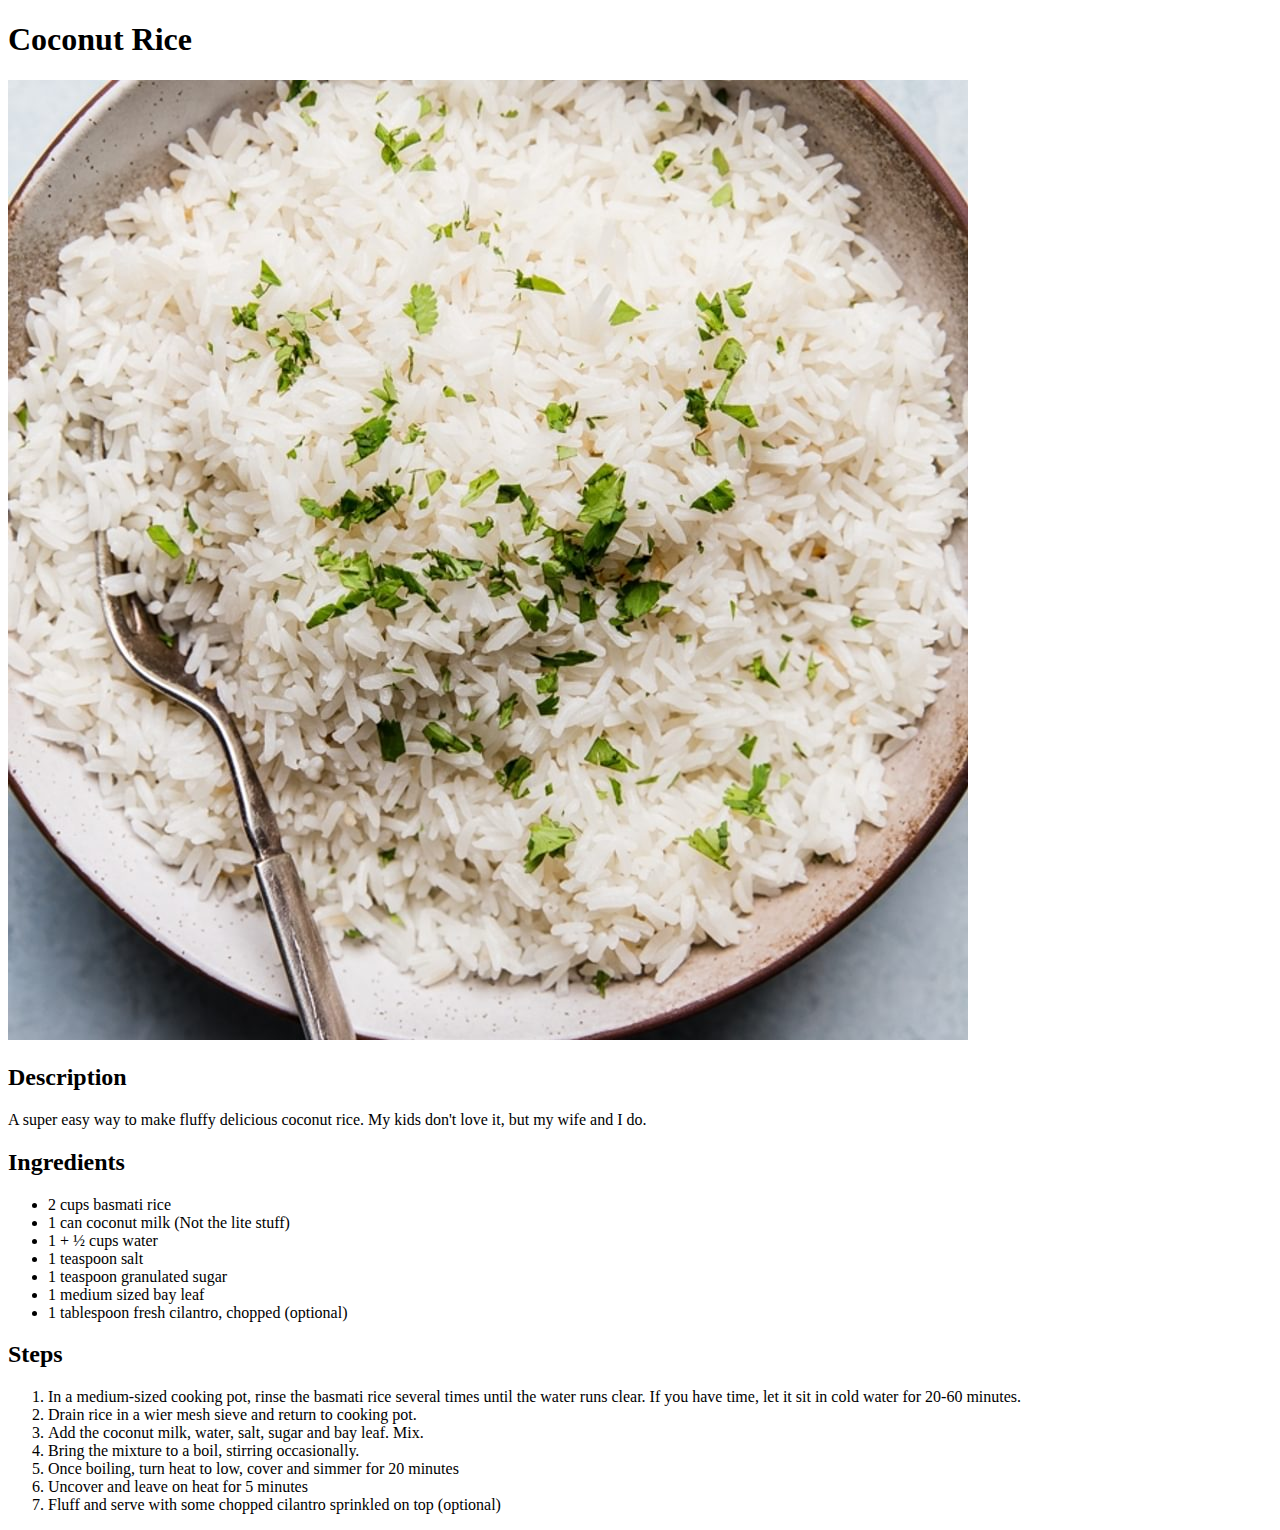
==== recipes/coconutrice.html @ cf63300d "Add coconut rice recipe" ====
<!DOCTYPE html>
<html lang="en">
    <head>
          <title>Coconut Rice Recipe</title>
          <meta charset="UTF-8">
    </head>
    <body>
        <h1>Coconut Rice</h1>
        <img src="./images/Coconut-Rice.jpg" alt="Fluffy coconut rice">
        
        <h2>Description</h2>
        <p>A super easy way to make fluffy delicious coconut rice. My kids don't love it, but my wife and I do.</p>

        <h2>Ingredients</h2>
        <ul>
            <li>2 cups basmati rice</li>
            <li>1 can coconut milk (Not the lite stuff)</li>
            <li>1 + ½ cups water</li>
            <li>1 teaspoon salt</li>
            <li>1 teaspoon granulated sugar</li>
            <li>1 medium sized bay leaf</li>
            <li>1 tablespoon fresh cilantro, chopped (optional)</li>
       </ul>
       
       <h2>Steps</h2>
       <ol>
            <li>In a medium-sized cooking pot, rinse the basmati rice several times until the water runs clear. If you have time, let it sit in cold water for 20-60 minutes.</li>
            <li>Drain rice in a wier mesh sieve and return to cooking pot. </li>
            <li>Add the coconut milk, water, salt, sugar and bay leaf. Mix.</li>
            <li>Bring the mixture to a boil, stirring occasionally.</li>
            <li>Once boiling, turn heat to low, cover and simmer for 20 minutes</li>
            <li>Uncover and leave on heat for 5 minutes</li>
            <li>Fluff and serve with some chopped cilantro sprinkled on top (optional)</li>

       </ol>
    </body>
</html>
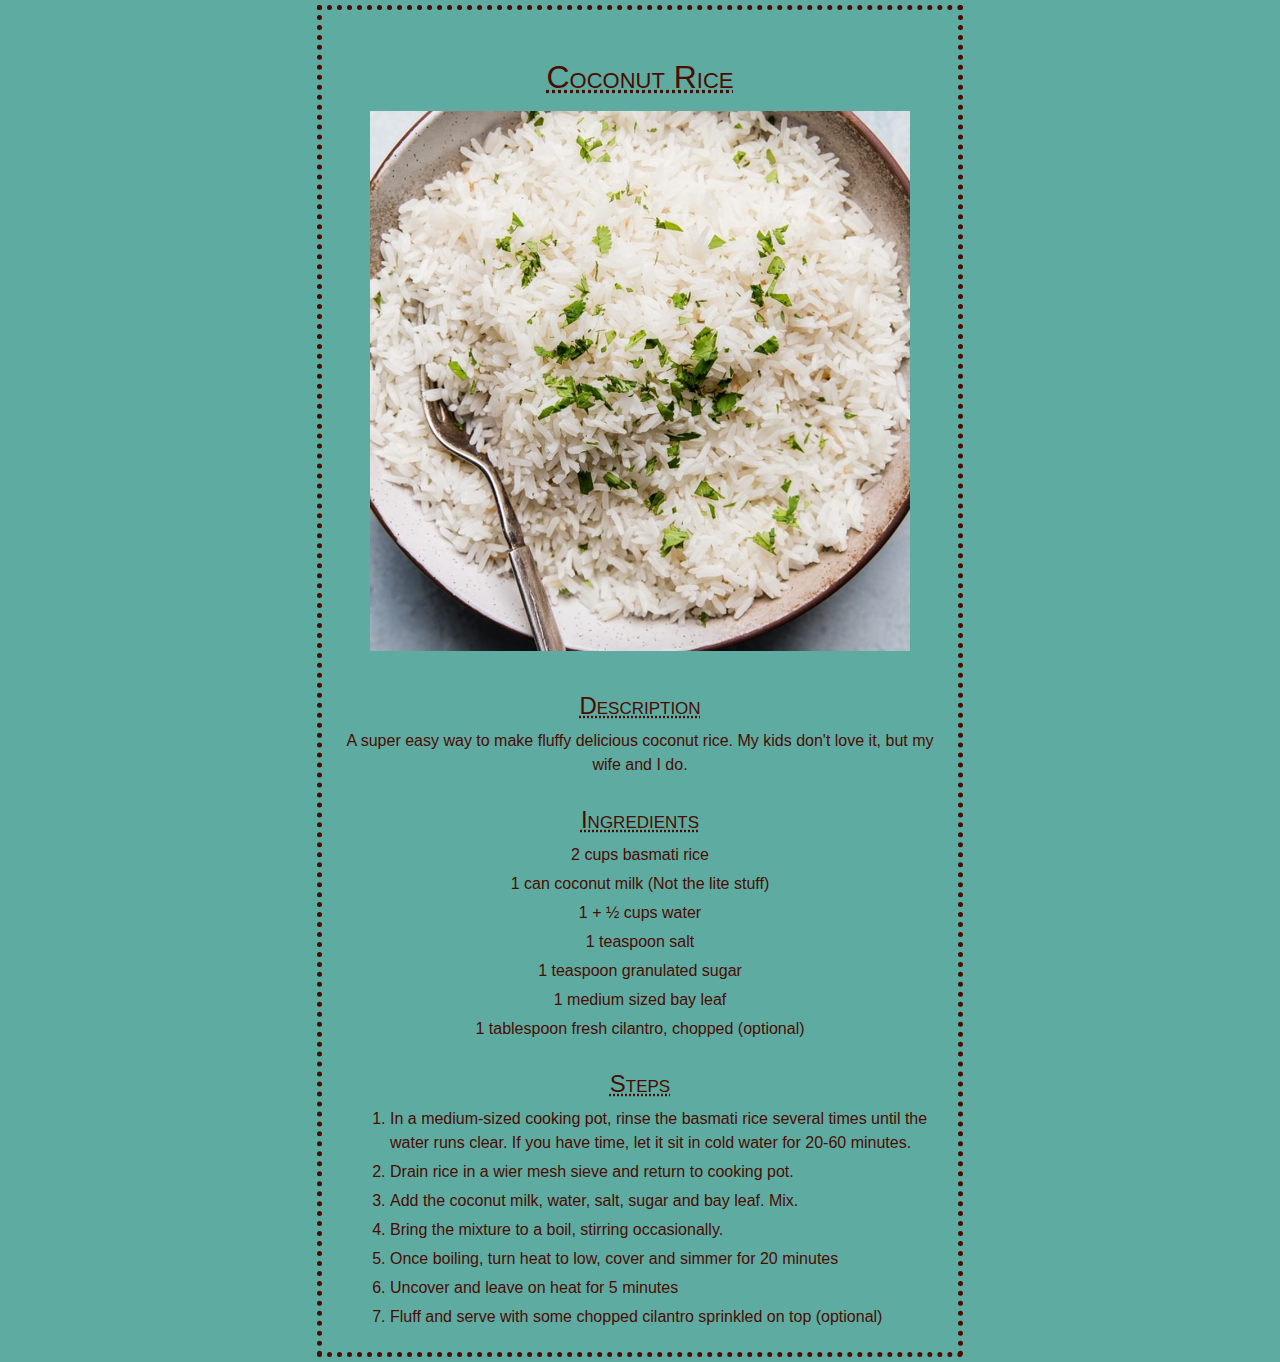
==== commit a771c460: "Add CSS styling to home and recipe pages." ====
--- a/recipes/coconutrice.html
+++ b/recipes/coconutrice.html
@@ -1,13 +1,17 @@
 <!DOCTYPE html>
 <html lang="en">
-    <head>
-          <title>Coconut Rice Recipe</title>
-          <meta charset="UTF-8">
-    </head>
-    <body>
+
+<head>
+    <title>Coconut Rice Recipe</title>
+    <meta charset="UTF-8">
+    <link rel="stylesheet" href="../style.css">
+</head>
+
+<body>
+    <div>
         <h1>Coconut Rice</h1>
-        <img src="./images/Coconut-Rice.jpg" alt="Fluffy coconut rice">
-        
+        <img class="recipe photo" src="./images/Coconut-Rice.jpg" alt="Fluffy coconut rice">
+
         <h2>Description</h2>
         <p>A super easy way to make fluffy delicious coconut rice. My kids don't love it, but my wife and I do.</p>
 
@@ -20,11 +24,13 @@
             <li>1 teaspoon granulated sugar</li>
             <li>1 medium sized bay leaf</li>
             <li>1 tablespoon fresh cilantro, chopped (optional)</li>
-       </ul>
-       
-       <h2>Steps</h2>
-       <ol>
-            <li>In a medium-sized cooking pot, rinse the basmati rice several times until the water runs clear. If you have time, let it sit in cold water for 20-60 minutes.</li>
+        </ul>
+
+        <h2>Steps</h2>
+        <ol>
+            <li>In a medium-sized cooking pot, rinse the basmati rice several times until the water runs clear. If you
+                have
+                time, let it sit in cold water for 20-60 minutes.</li>
             <li>Drain rice in a wier mesh sieve and return to cooking pot. </li>
             <li>Add the coconut milk, water, salt, sugar and bay leaf. Mix.</li>
             <li>Bring the mixture to a boil, stirring occasionally.</li>
@@ -32,6 +38,8 @@
             <li>Uncover and leave on heat for 5 minutes</li>
             <li>Fluff and serve with some chopped cilantro sprinkled on top (optional)</li>
 
-       </ol>
-    </body>
+        </ol>
+    </div>
+</body>
+
 </html>--- a/style.css
+++ b/style.css
@@ -0,0 +1,46 @@
+* { 
+    font-family: Arial, Helvetica, sans-serif;
+    text-align: center;
+    background-color: rgb(94, 172, 161);
+    color: rgb(74, 11, 1);
+    line-height: 1.5;
+    margin: 5px;
+}
+
+body > div {
+    width: 600px;
+    text-align: center;
+    align-self: center;
+    margin: 0 auto;
+    padding: 18px;
+    outline: dotted 5px;
+    
+}
+
+.title,h1,h2 {
+    /* text-transform: uppercase; */
+    font-variant: small-caps;
+    text-decoration: dotted underline;
+    font-weight: 500;
+    margin-top: 25px;
+}
+
+a {
+    text-decoration: none;
+}
+
+ul li {
+    list-style: none ;
+    text-indent: -40px;
+}
+
+.recipe.photo {
+    width: 540px;
+    height: auto;
+}
+
+ol li {
+    text-align: left;
+    list-style-type: decimal;
+    text-align-last: auto;
+}